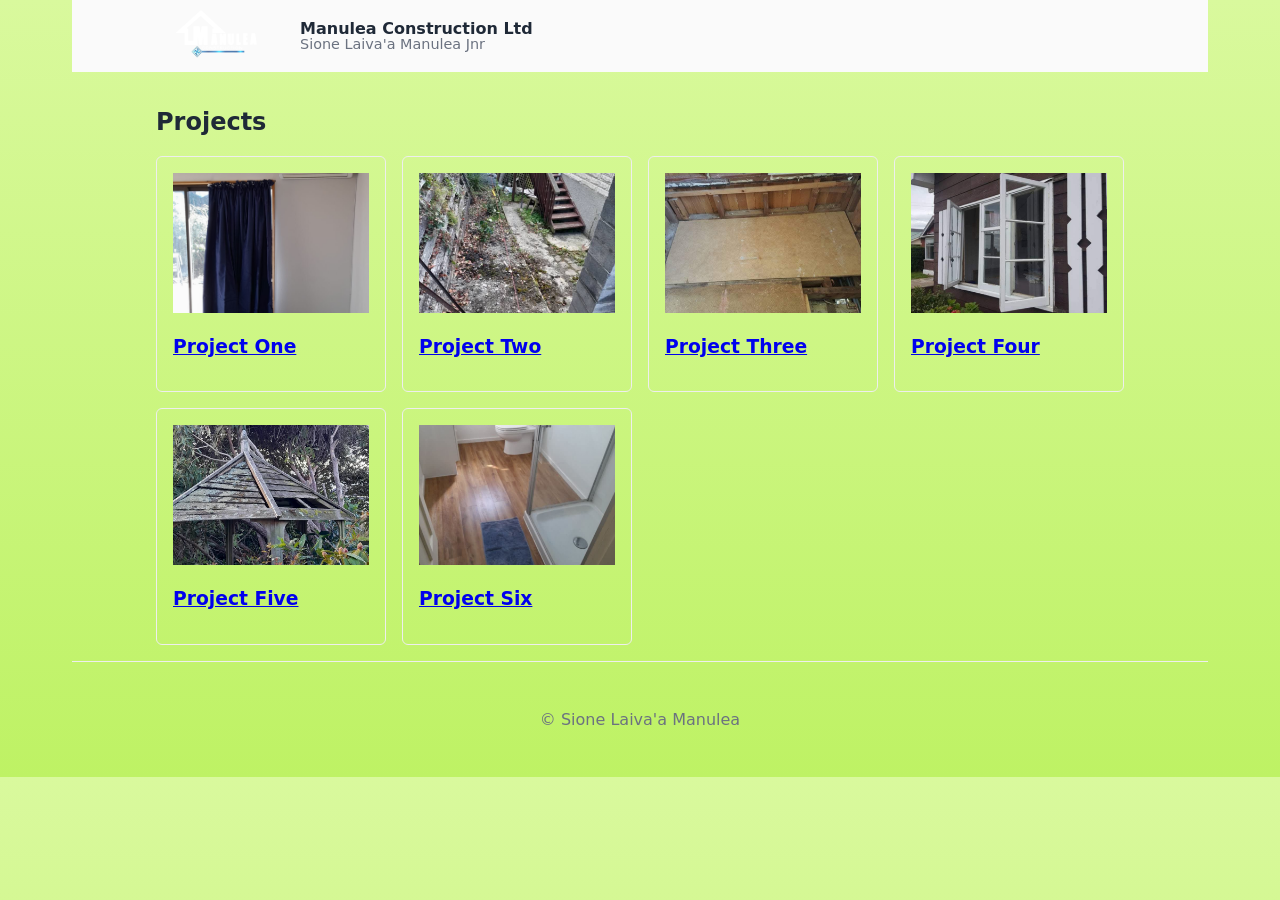
==== projects/index.html @ 6e04be5b "Added some files" ====
<!doctype html>
<html lang="en-US">
<head>
  <meta charset="utf-8">
  <meta name="viewport" content="width=device-width,initial-scale=1">
  <title>Projects</title>
  <link rel="stylesheet" href="../styles.css">
</head>
<body>
	<header class="site-header">
	<div class="container nav">
	  <a class="brand" href="../landing.html">
		<img src="../images/logo/logo.svg" alt="Logo" class="logo" onerror="this.onerror=null;this.src='../images/logo/logo.png'">
		<div class="brand-text">
		  <div class="company">Manulea Construction Ltd</div>
		  <div class="person">Sione Laiva'a Manulea Jnr</div>
		</div>
	  </a>
	</div>
  </header>

  <main>
	<section class="projects">
	  <div class="container">
		<h1>Projects</h1>
		<div class="grid">
			<article class="card">
			<a href="project1/index.html"><img src="../images/projects/project1/1.jpg" alt="Project 1"></a>
			<h3><a href="project1/index.html">Project One</a></h3>
		  </article>
		  <article class="card">
			<a href="project2/index.html"><img src="../images/projects/project2/1.jpg" alt="Project 2"></a>
			<h3><a href="project2/index.html">Project Two</a></h3>
		  </article>
		  <article class="card">
			<a href="project3/index.html"><img src="../images/projects/project3/1.jpg" alt="Project 3"></a>
			<h3><a href="project3/index.html">Project Three</a></h3>
		  </article>
		  <article class="card">
			<a href="project4/index.html"><img src="../images/projects/project4/1.jpg" alt="Project 4"></a>
			<h3><a href="project4/index.html">Project Four</a></h3>
		  </article>
		  <article class="card">
			<a href="project5/index.html"><img src="../images/projects/project5/1.jpg" alt="Project 5"></a>
			<h3><a href="project5/index.html">Project Five</a></h3>
		  </article>
		  <article class="card">
			<a href="project6/index.html"><img src="../images/projects/project6/1.jpg" alt="Project 6"></a>
			<h3><a href="project6/index.html">Project Six</a></h3>
		  </article>
			<!-- Project Seven removed -->
		</div>
	  </div>
	</section>
  </main>
  <footer class="site-footer">
	<div class="container">
	  <p>&copy; <span id="year"></span> Sione Laiva'a Manulea</p>
	</div>
  </footer>
</body>
</html>
---- styles.css ----
/* Basic responsive site styles */
:root{
  --page-bg: linear-gradient(180deg,#d9f99d,#bef264); /* lime green-ish */
  --text:#1f2937; /* slate-800 */
  --muted:#6b7280; /* slate-500 */
  --accent:#ff7a00; /* warm accent */
  --card-bg: #ffffff;
  --glass: rgba(255,255,255,0.6);
  --shadow: 0 6px 18px rgba(15,23,42,0.08);
  --radius: 12px;
  /* Gallery sizing */
  --gallery-main-height: 480px;
  --gallery-thumb-width: 110px;
  --gallery-thumb-height: 72px;
  --card-image-height: 220px;
}

/* Projects dropdown in navbar */
.projects-menu{position:relative}
.projects-dropdown{position:absolute;left:0;top:100%;min-width:280px;background:rgba(255,255,255,0.98);border:1px solid rgba(15,23,42,0.06);box-shadow:var(--shadow);padding:.75rem;border-radius:10px;display:none;z-index:130}
.projects-menu:hover .projects-dropdown{display:block}
.projects-dropdown h4{margin:.25rem 0 .5rem;font-size:.95rem}
.projects-dropdown .thumb-list{display:flex;gap:.4rem;flex-wrap:wrap}
.projects-dropdown .thumb-list img{width:72px;height:48px;object-fit:cover;border-radius:6px;cursor:pointer;border:2px solid transparent}

/* card thumbnails below main image */
.card-thumbs{display:flex;gap:.5rem;margin-top:.6rem}
.card-thumbs img{width:80px;height:56px;object-fit:cover;border-radius:6px}

@media (max-width:900px){
  .projects-menu:hover .projects-dropdown{display:none}
  .projects-dropdown{position:static;width:auto;border:none;box-shadow:none;padding:.5rem 0}
}
*{box-sizing:border-box}
body{font-family:system-ui,-apple-system,Segoe UI,Roboto,'Helvetica Neue',Arial;margin:0;color:var(--text);background:var(--page-bg)}
.container{max-width:1000px;margin:0 auto;padding:1rem}
.site-header{border-bottom:1px solid #eee;background:#fafafa}
.site-header{border-bottom:0;background:#fafafa;padding-bottom:0}
.nav{display:flex;align-items:center;justify-content:space-between;padding:0.5rem 0}
.brand{display:flex;align-items:center;text-decoration:none;color:inherit}
.logo{width:auto;height:56px;max-width:220px;margin-right:.6rem;object-fit:contain}
.nav-links{list-style:none;display:flex;margin:0;padding:0}
.nav-links li{margin-left:1rem}
.nav-links a{text-decoration:none;color:var(--text)}
.brand-text{display:flex;flex-direction:column;line-height:1}
.brand-text .company{font-weight:700;font-size:1rem}
.brand-text .person{font-size:.9rem;color:var(--muted)}
.nav-toggle{display:none;border:0;background:none;font-size:1.2rem}
.hero{padding:3rem 0;text-align:center;background:var(--page-bg)}
.start-hero{height:100vh;display:flex;align-items:center;justify-content:center;text-align:center;background:var(--page-bg)}
.start-logo{max-width:480px;width:60%;height:auto;margin-bottom:1rem}
.lead{font-size:1.05rem;color:var(--muted);margin-bottom:1rem}

/* Fade overlay for transitions */
.fade-overlay{position:fixed;inset:0;background:#fff;opacity:0;pointer-events:none;transition:opacity .6s ease;z-index:300}
.fade-overlay.show{opacity:1;pointer-events:auto}

/* Hover note for images */
.has-note{position:relative}
.has-note:hover{outline:3px solid rgba(0,0,0,0.06)}
.has-note[title]:hover::after{content: attr(title);position:absolute;left:50%;transform:translateX(-50%) translateY(-110%);background:rgba(0,0,0,0.8);color:#fff;padding:.3rem .5rem;border-radius:6px;font-size:.85rem;white-space:nowrap}

/* Simple AI assistant box */
.ai-box{position:fixed;right:18px;bottom:18px;width:320px;background:linear-gradient(180deg,#fff,#f7f7f8);border-radius:12px;box-shadow:0 8px 30px rgba(2,6,23,0.2);z-index:260;padding:.75rem}
.ai-box .header{font-weight:600;margin-bottom:.5rem}
.ai-box .messages{max-height:220px;overflow:auto;margin-bottom:.5rem;padding-right:.25rem}
.ai-box input{width:100%;padding:.5rem;border-radius:8px;border:1px solid rgba(2,6,23,0.06)}
.btn{background:var(--accent);color:#fff;padding:.6rem 1rem;border-radius:6px;text-decoration:none}
.grid{display:grid;grid-template-columns:repeat(auto-fit,minmax(220px,1fr));gap:1rem}
.card{border:1px solid #eee;padding:1rem;border-radius:6px}
.card img{max-width:100%;height:140px;width:100%;object-fit:cover}
.reviews blockquote{background:#f9f9f9;border-left:4px solid var(--accent);padding:1rem;margin:0 0 1rem}
.site-footer{padding:1rem 0;text-align:center;color:var(--muted);border-top:1px solid #eee}
@media (max-width:900px){
  /* Mobile: make nav expand inline, pushing content down instead of overlaying */
  .nav-links{display:flex;flex-direction:column;background:transparent;position:static;right:auto;top:auto;padding:0;margin:0;width:100%;max-height:0;overflow:hidden;transition:max-height .28s ease}
  .nav-links.open{max-height:420px;padding:0.75rem 0;background:rgba(255,255,255,0.96);border-radius:10px;border:1px solid rgba(15,23,42,0.06);box-shadow:var(--shadow)}
  .nav-toggle{display:block;z-index:90;background:transparent;border:0;padding:.4rem .6rem;font-size:1.2rem;border-radius:8px}
  .nav-links li{margin:0}
  .nav-links a{display:block;padding:.6rem 1rem}
}

@media (max-width:520px){
	.logo{height:96px}
  .card img{height:160px}
}

/* Decorative border under header */
.header-border{width:100%;height:28px;background-repeat:repeat-x;background-position:center top;background-size:contain;background-image: url('images/border/border.svg'), url('images/border/border.png');}

@media (max-width:700px){
  .logo{width:44px;height:44px}
  .header-border{height:24px;background-size:24px 24px}
}

/* Side borders repeated vertically */
.side-border{position:fixed;top:0;bottom:0;width:56px;background-repeat:repeat-y;background-position:center top;background-size:contain;pointer-events:none;z-index:0}
.side-border.left{left:0;background-image: url('images/border/border.svg'), url('images/border/border.png')}
.side-border.right{right:0;background-image: url('images/border/border.svg'), url('images/border/border.png')}

/* Make sure main content doesn't overlap the fixed borders */
body{padding-left:72px;padding-right:72px}

@media (max-width:900px){
  body{padding-left:48px;padding-right:48px}
  .side-border{width:40px}
}

/* make sure header overlays side borders */
.site-header{z-index:120}

@media (max-width:520px){
  body{padding-left:20px;padding-right:20px}
  .side-border{display:none}
  .site-header{position:relative}
}

@media (max-width:520px){
  body{padding-left:20px;padding-right:20px}
  .side-border{display:none}
}

/* Gallery styles */
.gallery{margin-top:1rem}

/* Slider style for project1 */
.gallery.slider{max-width:980px;margin:1.25rem auto}
.gallery.slider .main{position:relative;border-radius:10px;overflow:hidden}
.gallery.slider .main img{width:100%;height:var(--gallery-main-height);object-fit:cover;display:block}
.gallery.slider .nav-btn{position:absolute;top:50%;transform:translateY(-50%);background:linear-gradient(90deg, rgba(0,0,0,0.24), rgba(0,0,0,0.08));color:#fff;border:0;padding:.6rem 10px;border-radius:999px;cursor:pointer}
.gallery.slider .nav-btn.left{left:12px}
.gallery.slider .nav-btn.right{right:12px}
.gallery.slider .thumbs{display:flex;gap:.6rem;overflow:auto;padding-top:.75rem}
.gallery.slider .thumbs img{width:var(--gallery-thumb-width);height:var(--gallery-thumb-height);object-fit:cover;border-radius:8px;cursor:pointer;opacity:.75;border:3px solid transparent;transition:transform .18s,opacity .18s}
.gallery.slider .thumbs img.active{opacity:1;border-color:var(--accent);transform:translateY(-4px)}

/* Grid style for project2 */
.gallery.grid .grid-row{display:grid;grid-template-columns:repeat(auto-fit,minmax(160px,1fr));gap:.75rem}
.gallery.grid .grid-row img{width:100%;height:200px;object-fit:cover;border-radius:10px;cursor:pointer;display:block;transition:transform .18s}
.gallery.grid .grid-row img:hover{transform:scale(1.03)}

/* Modal / lightbox used by grid */
.lightbox{position:fixed;inset:0;background:linear-gradient(180deg, rgba(0,0,0,0.72), rgba(0,0,0,0.88));display:flex;align-items:center;justify-content:center;z-index:200;opacity:0;pointer-events:none;transition:opacity .25s}
.lightbox.open{opacity:1;pointer-events:auto}
.lightbox img{max-width:86%;max-height:84%;border-radius:8px;display:block;box-shadow:0 10px 40px rgba(2,6,23,0.6)}
.lightbox .close, .lightbox .prev, .lightbox .next{position:absolute;background:rgba(255,255,255,0.06);color:#fff;border:0;padding:.6rem;border-radius:8px;cursor:pointer}
.lightbox .close{top:20px;right:20px}
.lightbox .prev{left:20px}
.lightbox .next{right:20px}

@media (max-width:700px){
  .gallery.slider .thumbs img{width:72px;height:48px}
  .gallery.grid .grid-row img{height:120px}
}

/* Masonry style */
.gallery.masonry .grid-row{column-count:3;column-gap:.75rem}
.gallery.masonry .grid-row img{width:100%;height:auto;margin-bottom:.75rem;display:block;border-radius:10px}

@media (max-width:900px){
  .gallery.masonry .grid-row{column-count:2}
}

/* Carousel variant (like slider but autoplay and smaller height) */
.gallery.carousel .main img{height:360px}
.gallery.carousel .nav-btn{padding:.5rem 8px}

/* Captions variant */
.gallery.captions .grid-row{display:grid;grid-template-columns:repeat(auto-fit,minmax(180px,1fr));gap:.6rem}
.gallery.captions .item{position:relative;border-radius:10px;overflow:hidden}
.gallery.captions .item img{width:100%;height:220px;object-fit:cover;display:block}
.gallery.captions .caption{position:absolute;left:0;right:0;bottom:0;padding:.6rem .75rem;background:linear-gradient(180deg,transparent,rgba(0,0,0,0.5));color:#fff;font-size:.95rem}

/* Mosaic layout */
.gallery.mosaic .grid-row{display:grid;grid-template-columns:repeat(4,1fr);grid-auto-rows:120px;gap:.5rem}
.gallery.mosaic .grid-row img{width:100%;height:100%;object-fit:cover;border-radius:8px}

@media (max-width:900px){
  .gallery.mosaic .grid-row{grid-template-columns:repeat(2,1fr);grid-auto-rows:160px}
}

/* Compact thumbnails */
.gallery.compact .grid-row{display:flex;gap:.5rem;flex-wrap:wrap}
.gallery.compact .grid-row img{width:120px;height:80px;object-fit:cover;border-radius:6px}
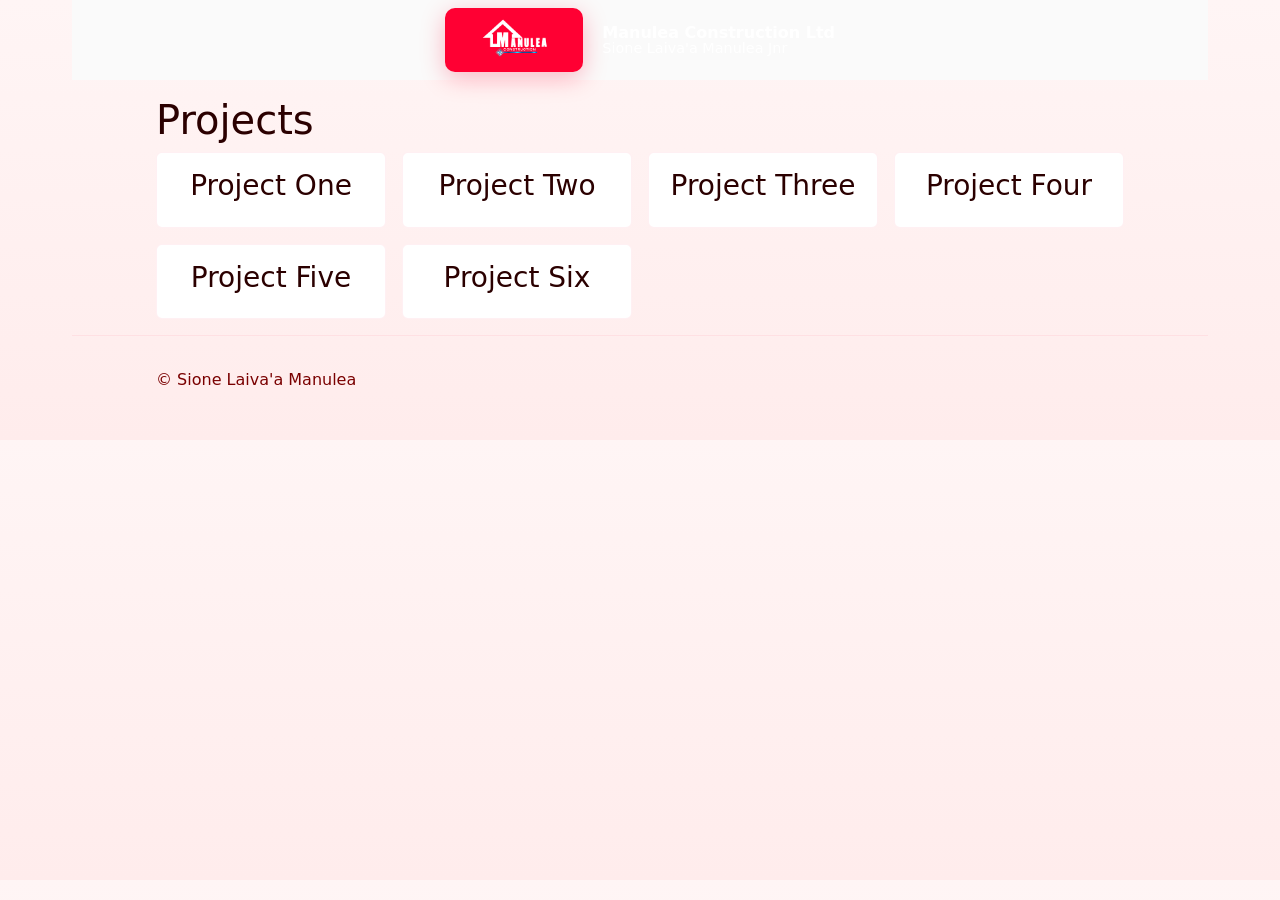
==== commit 9ced33bb: "rerouting images" ====
--- a/projects/index.html
+++ b/projects/index.html
@@ -24,28 +24,22 @@
 	  <div class="container">
 		<h1>Projects</h1>
 		<div class="grid">
-			<article class="card">
-			<a href="project1/index.html"><img src="../images/projects/project1/1.jpg" alt="Project 1"></a>
+			<article class="card text-center">
 			<h3><a href="project1/index.html">Project One</a></h3>
 		  </article>
-		  <article class="card">
-			<a href="project2/index.html"><img src="../images/projects/project2/1.jpg" alt="Project 2"></a>
+		  <article class="card text-center">
 			<h3><a href="project2/index.html">Project Two</a></h3>
 		  </article>
-		  <article class="card">
-			<a href="project3/index.html"><img src="../images/projects/project3/1.jpg" alt="Project 3"></a>
+		  <article class="card text-center">
 			<h3><a href="project3/index.html">Project Three</a></h3>
 		  </article>
-		  <article class="card">
-			<a href="project4/index.html"><img src="../images/projects/project4/1.jpg" alt="Project 4"></a>
+		  <article class="card text-center">
 			<h3><a href="project4/index.html">Project Four</a></h3>
 		  </article>
-		  <article class="card">
-			<a href="project5/index.html"><img src="../images/projects/project5/1.jpg" alt="Project 5"></a>
+		  <article class="card text-center">
 			<h3><a href="project5/index.html">Project Five</a></h3>
 		  </article>
-		  <article class="card">
-			<a href="project6/index.html"><img src="../images/projects/project6/1.jpg" alt="Project 6"></a>
+		  <article class="card text-center">
 			<h3><a href="project6/index.html">Project Six</a></h3>
 		  </article>
 			<!-- Project Seven removed -->
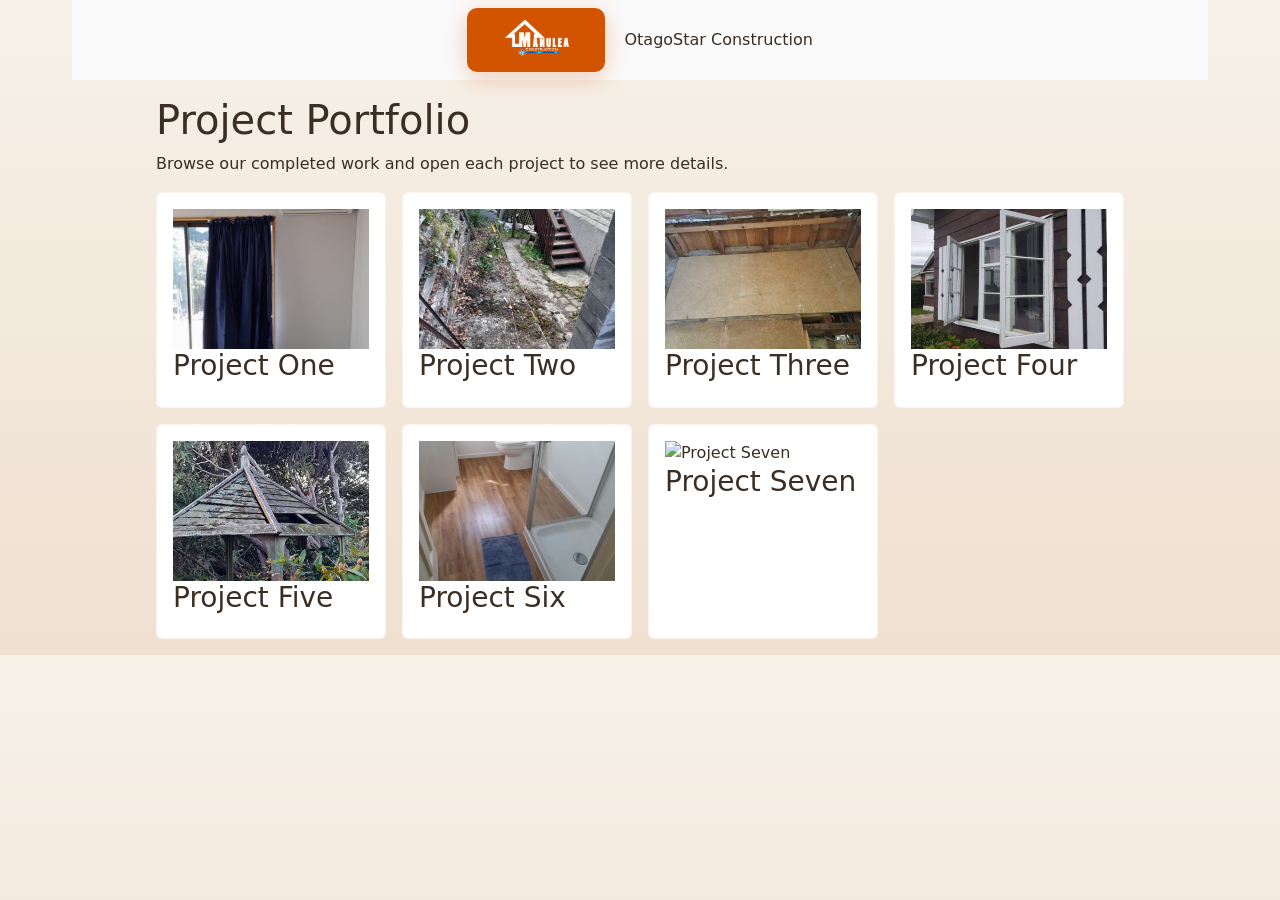
==== commit b2265f2a: "added random" ====
--- a/projects/index.html
+++ b/projects/index.html
@@ -3,54 +3,57 @@
 <head>
   <meta charset="utf-8">
   <meta name="viewport" content="width=device-width,initial-scale=1">
-  <title>Projects</title>
+  <title>Projects Overview</title>
   <link rel="stylesheet" href="../styles.css">
 </head>
 <body>
-	<header class="site-header">
-	<div class="container nav">
-	  <a class="brand" href="../landing.html">
-		<img src="../images/logo/logo.svg" alt="Logo" class="logo" onerror="this.onerror=null;this.src='../images/logo/logo.png'">
-		<div class="brand-text">
-		  <div class="company">Manulea Construction Ltd</div>
-		  <div class="person">Sione Laiva'a Manulea Jnr</div>
-		</div>
-	  </a>
-	</div>
+  <header class="site-header">
+    <div class="container nav">
+      <a class="brand" href="../landing.html">
+        <img src="../images/logo/logo.svg" alt="Logo" class="logo" onerror="this.onerror=null;this.src='../images/logo/logo.png'">
+        <span class="brand-name">OtagoStar Construction</span>
+      </a>
+    </div>
   </header>
 
   <main>
-	<section class="projects">
-	  <div class="container">
-		<h1>Projects</h1>
-		<div class="grid">
-			<article class="card text-center">
-			<h3><a href="project1/index.html">Project One</a></h3>
-		  </article>
-		  <article class="card text-center">
-			<h3><a href="project2/index.html">Project Two</a></h3>
-		  </article>
-		  <article class="card text-center">
-			<h3><a href="project3/index.html">Project Three</a></h3>
-		  </article>
-		  <article class="card text-center">
-			<h3><a href="project4/index.html">Project Four</a></h3>
-		  </article>
-		  <article class="card text-center">
-			<h3><a href="project5/index.html">Project Five</a></h3>
-		  </article>
-		  <article class="card text-center">
-			<h3><a href="project6/index.html">Project Six</a></h3>
-		  </article>
-			<!-- Project Seven removed -->
-		</div>
-	  </div>
-	</section>
+    <section class="projects">
+      <div class="container">
+        <h1>Project Portfolio</h1>
+        <p>Browse our completed work and open each project to see more details.</p>
+
+        <div class="grid">
+          <article class="card">
+            <a href="project1/index.html"><img src="../images/projects/project1/1.jpg" alt="Project One"></a>
+            <h3><a href="project1/index.html">Project One</a></h3>
+          </article>
+          <article class="card">
+            <a href="project2/index.html"><img src="../images/projects/project2/1.jpg" alt="Project Two"></a>
+            <h3><a href="project2/index.html">Project Two</a></h3>
+          </article>
+          <article class="card">
+            <a href="project3/index.html"><img src="../images/projects/project3/1.jpg" alt="Project Three"></a>
+            <h3><a href="project3/index.html">Project Three</a></h3>
+          </article>
+          <article class="card">
+            <a href="project4/index.html"><img src="../images/projects/project4/1.jpg" alt="Project Four"></a>
+            <h3><a href="project4/index.html">Project Four</a></h3>
+          </article>
+          <article class="card">
+            <a href="project5/index.html"><img src="../images/projects/project5/1.jpg" alt="Project Five"></a>
+            <h3><a href="project5/index.html">Project Five</a></h3>
+          </article>
+          <article class="card">
+            <a href="project6/index.html"><img src="../images/projects/project6/1.jpg" alt="Project Six"></a>
+            <h3><a href="project6/index.html">Project Six</a></h3>
+          </article>
+          <article class="card">
+            <a href="project7/index.html"><img src="../images/logo/logo.svg" alt="Project Seven"></a>
+            <h3><a href="project7/index.html">Project Seven</a></h3>
+          </article>
+        </div>
+      </div>
+    </section>
   </main>
-  <footer class="site-footer">
-	<div class="container">
-	  <p>&copy; <span id="year"></span> Sione Laiva'a Manulea</p>
-	</div>
-  </footer>
 </body>
-</html>+</html>
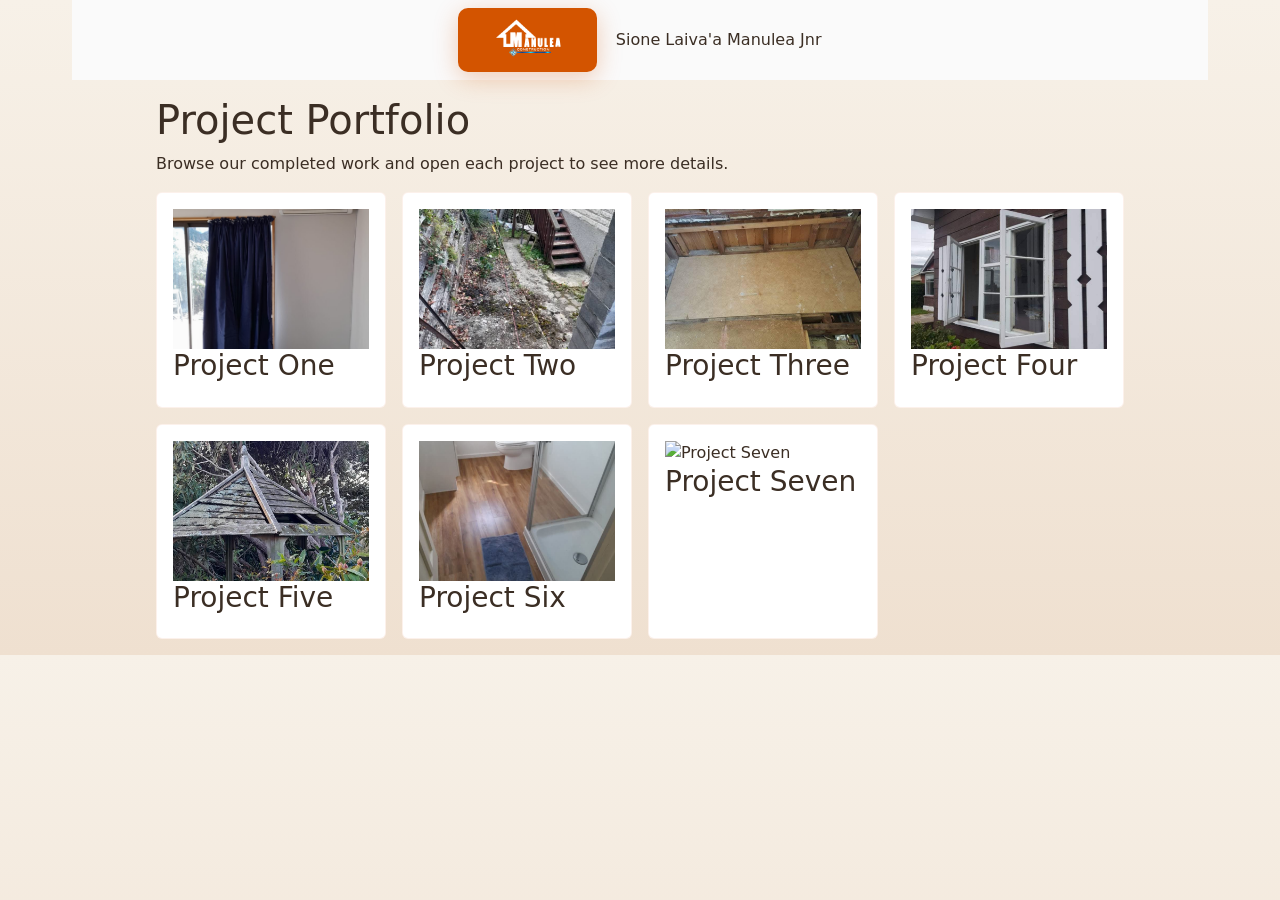
==== commit 71db226b: "Added files" ====
--- a/projects/index.html
+++ b/projects/index.html
@@ -3,7 +3,15 @@
 <head>
   <meta charset="utf-8">
   <meta name="viewport" content="width=device-width,initial-scale=1">
-  <title>Projects Overview</title>
+  <title>Manulea Construction — Projects</title>
+  <meta name="description" content="Project portfolio for Manulea Construction Ltd — examples of new builds, renovations, fencing, concreting and driveways completed in Dunedin.">
+  <meta name="robots" content="index,follow">
+  <link rel="canonical" href="https://example.com/projects/index.html">
+  <meta property="og:site_name" content="Manulea Construction Ltd">
+  <meta property="og:title" content="Manulea Construction — Projects">
+  <meta property="og:description" content="Browse completed projects from Manulea Construction Ltd in Dunedin.">
+  <meta property="og:url" content="https://example.com/projects/index.html">
+  <meta name="twitter:card" content="summary_large_image">
   <link rel="stylesheet" href="../styles.css">
 </head>
 <body>
@@ -11,7 +19,7 @@
     <div class="container nav">
       <a class="brand" href="../landing.html">
         <img src="../images/logo/logo.svg" alt="Logo" class="logo" onerror="this.onerror=null;this.src='../images/logo/logo.png'">
-        <span class="brand-name">OtagoStar Construction</span>
+        <span class="brand-name">Sione Laiva'a Manulea Jnr</span>
       </a>
     </div>
   </header>
